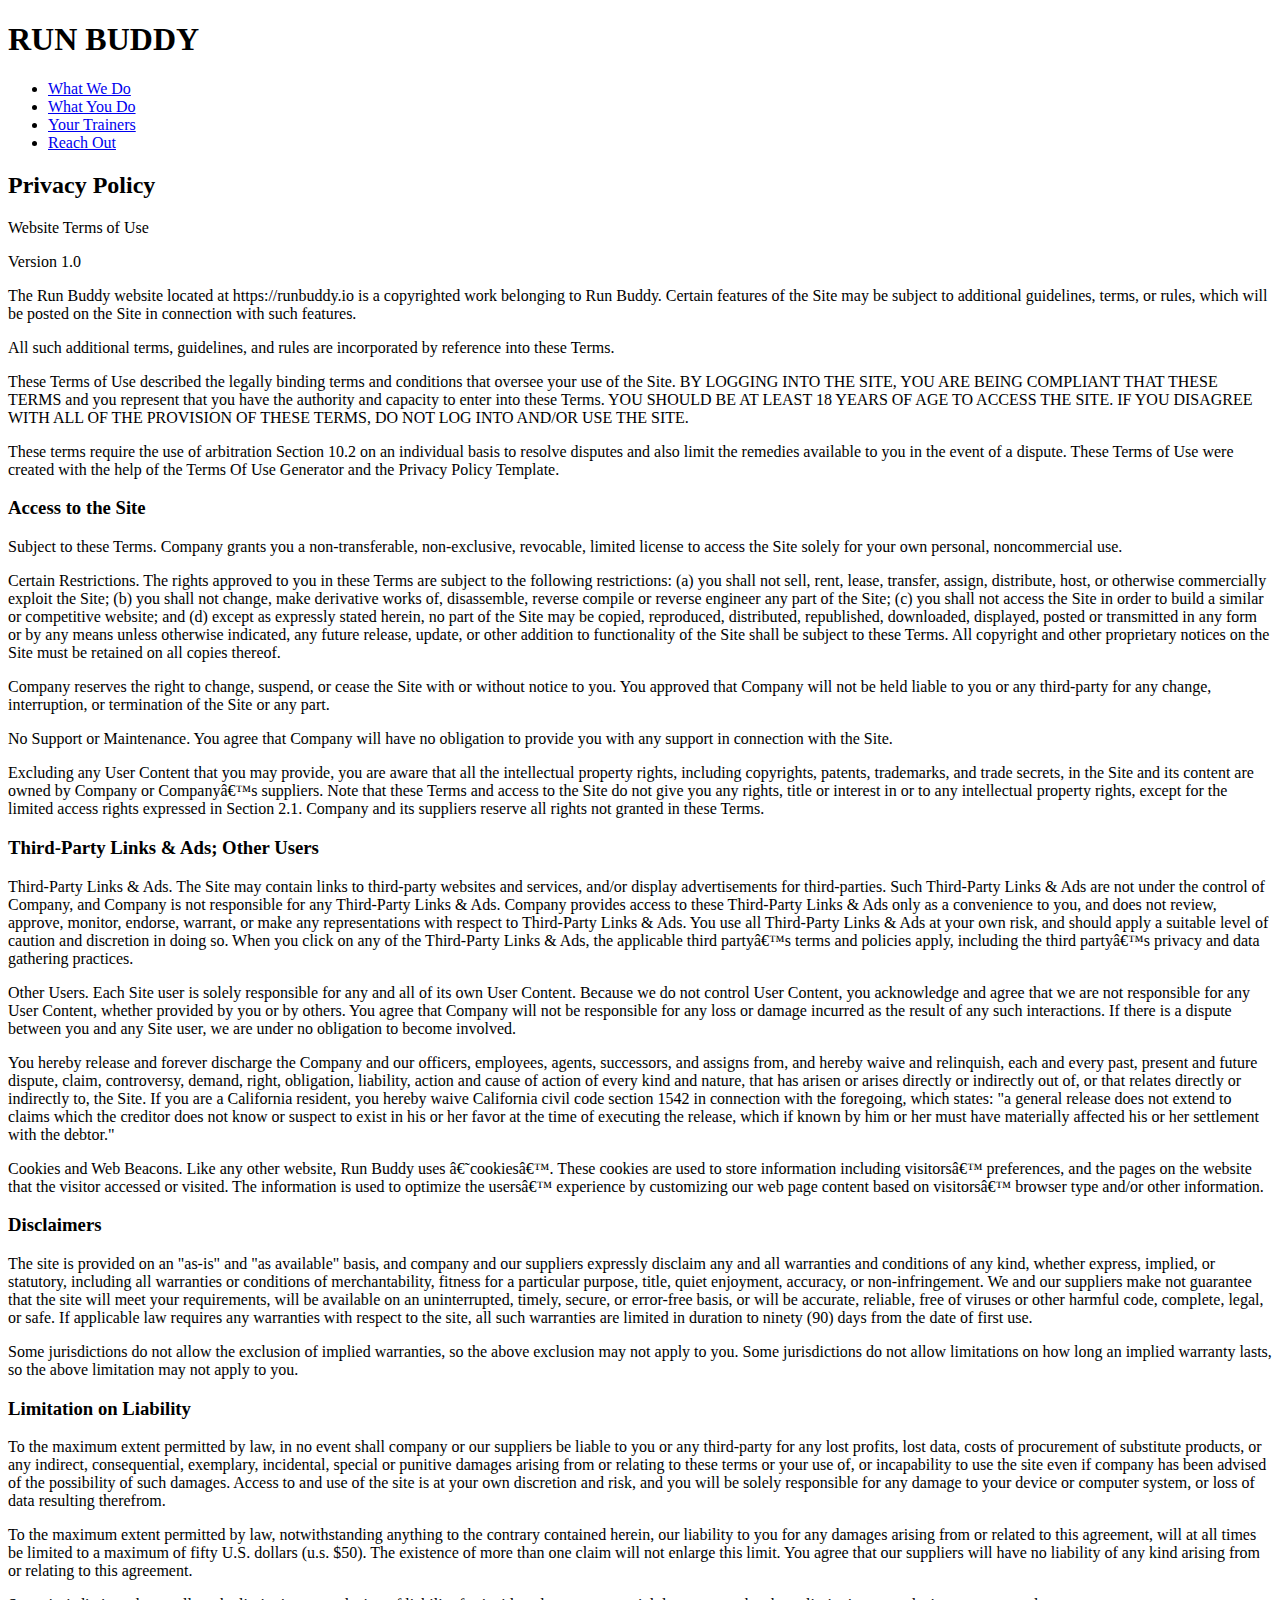
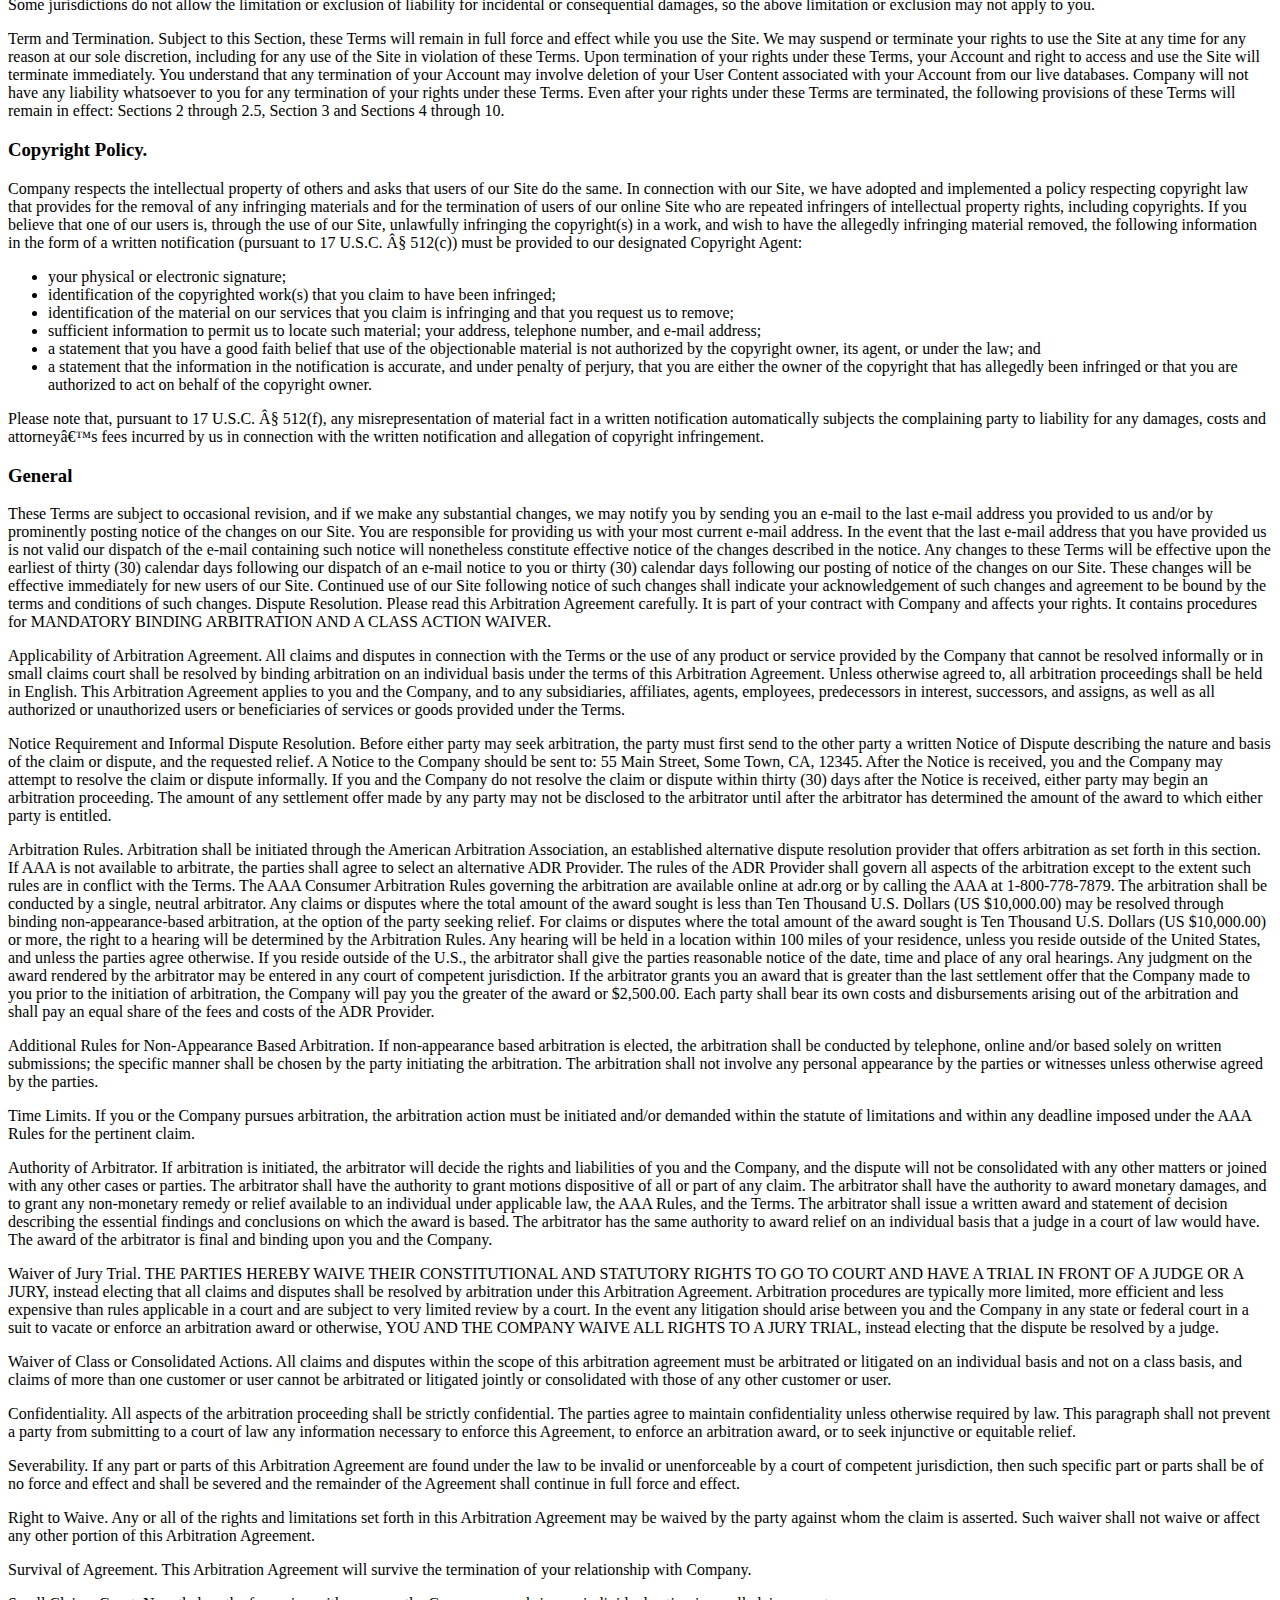
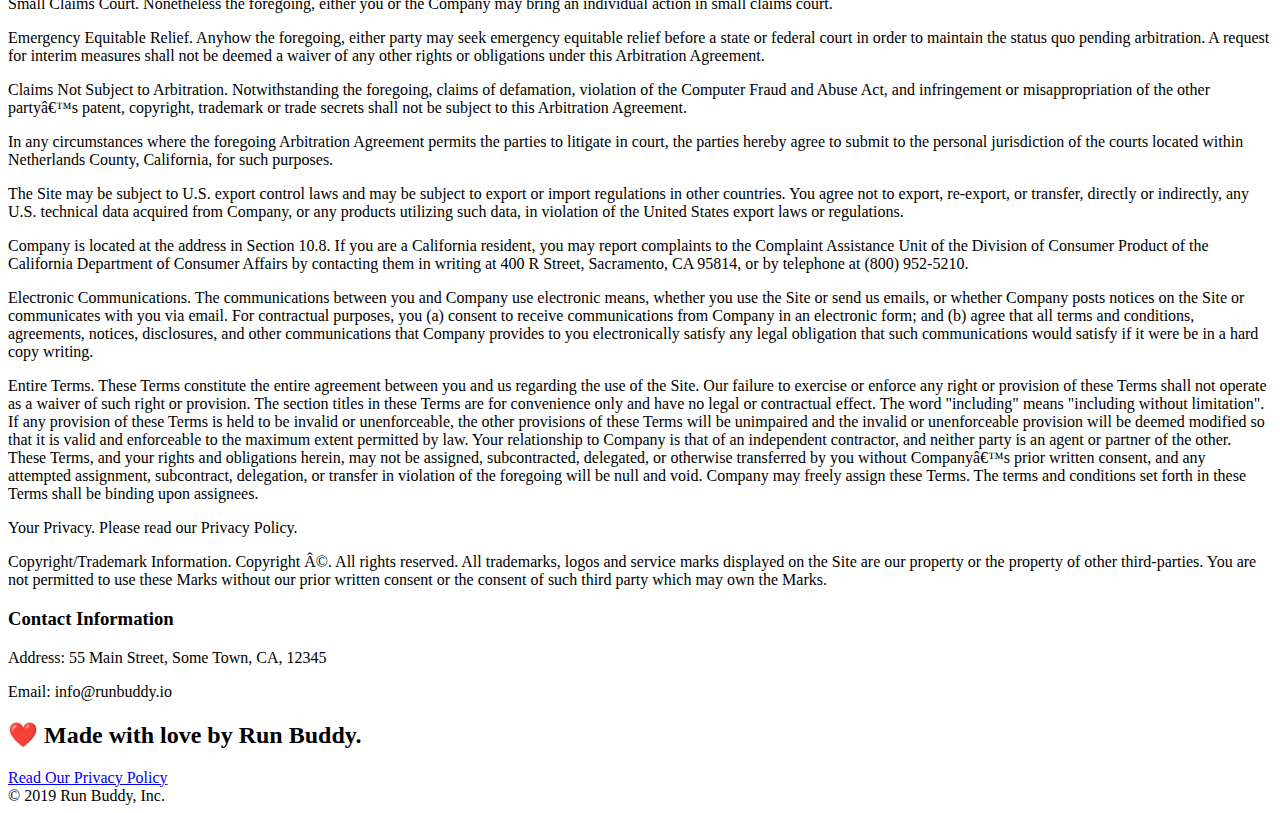
==== privacy-policy.html @ 700c719e "started working on the privacy page stoped with adding the html next step is to add the style sheet" ====
<!DOCTYPE html>
<html lang="en">
  <head>
    <meta charset="UTF-8" />
    <title>Privacy Policy - Run Buddy</title>
  </head>
  <body>
    <header>
        <h1>RUN BUDDY</h1>
        <nav>
            <!-- Unordered list element -->
      <ul>
          <!-- List item element-->
          <li>
            <!-- Anchor element -->
            <a href="./index.html#what-we-do">What We Do</a>
          </li>
          <li>
            <a href="./index.html#what-you-do">What You Do</a>
          </li>
          <li>
            <a href="./index.html#your-trainers">Your Trainers</a>
          </li>
          <li>
            <a href="./index.html#reach-out">Reach Out</a>
          </li>
        </ul>
        </nav>
      </header>
      <section class="hero">
          <h2 class="page-title"> Privacy Policy</h2>

      </section>
      <article class="secondary-content">
          
      <p>
        Website Terms of Use
      </p>

      <p>
        Version 1.0
      </p>

      <p>
        The Run Buddy website located at https://runbuddy.io is a copyrighted work belonging to Run Buddy. Certain
        features of the Site may be subject to additional guidelines, terms, or rules, which will be posted on the Site
        in connection with such features.
      </p>

      <p>
        All such additional terms, guidelines, and rules are incorporated by reference into these Terms.
      </p>

      <p>
        These Terms of Use described the legally binding terms and conditions that oversee your use of the Site. BY
        LOGGING INTO THE SITE, YOU ARE BEING COMPLIANT THAT THESE TERMS and you represent that you have the authority
        and capacity to enter into these Terms. YOU SHOULD BE AT LEAST 18 YEARS OF AGE TO ACCESS THE SITE. IF YOU
        DISAGREE WITH ALL OF THE PROVISION OF THESE TERMS, DO NOT LOG INTO AND/OR USE THE SITE.
      </p>

      <p>
        These terms require the use of arbitration Section 10.2 on an individual basis to resolve disputes and also
        limit the remedies available to you in the event of a dispute. These Terms of Use were created with the help of
        the Terms Of Use Generator and the Privacy Policy Template.
      </p>

      <h3>
        Access to the Site
      </h3>

      <p>
        Subject to these Terms. Company grants you a non-transferable, non-exclusive, revocable, limited license to
        access the Site solely for your own personal, noncommercial use.
      </p>

      <p>
        Certain Restrictions. The rights approved to you in these Terms are subject to the following restrictions: (a)
        you shall not sell, rent, lease, transfer, assign, distribute, host, or otherwise commercially exploit the Site;
        (b) you shall not change, make derivative works of, disassemble, reverse compile or reverse engineer any part of
        the Site; (c) you shall not access the Site in order to build a similar or competitive website; and (d) except
        as expressly stated herein, no part of the Site may be copied, reproduced, distributed, republished, downloaded,
        displayed, posted or transmitted in any form or by any means unless otherwise indicated, any future release,
        update, or other addition to functionality of the Site shall be subject to these Terms. All copyright and other
        proprietary notices on the Site must be retained on all copies thereof.
      </p>

      <p>
        Company reserves the right to change, suspend, or cease the Site with or without notice to you. You approved
        that Company will not be held liable to you or any third-party for any change, interruption, or termination of
        the Site or any part.
      </p>

      <p>
        No Support or Maintenance. You agree that Company will have no obligation to provide you with any support in
        connection with the Site.
      </p>

      <p>
        Excluding any User Content that you may provide, you are aware that all the intellectual property rights,
        including copyrights, patents, trademarks, and trade secrets, in the Site and its content are owned by Company
        or Companyâ€™s suppliers. Note that these Terms and access to the Site do not give you any rights, title or
        interest in or to any intellectual property rights, except for the limited access rights expressed in Section
        2.1. Company and its suppliers reserve all rights not granted in these Terms.
      </p>

      <h3>
        Third-Party Links & Ads; Other Users
      </h3>

      <p>
        Third-Party Links & Ads. The Site may contain links to third-party websites and services, and/or display
        advertisements for third-parties. Such Third-Party Links & Ads are not under the control of Company, and Company
        is not responsible for any Third-Party Links & Ads. Company provides access to these Third-Party Links & Ads
        only as a convenience to you, and does not review, approve, monitor, endorse, warrant, or make any
        representations with respect to Third-Party Links & Ads. You use all Third-Party Links & Ads at your own risk,
        and should apply a suitable level of caution and discretion in doing so. When you click on any of the
        Third-Party Links & Ads, the applicable third partyâ€™s terms and policies apply, including the third partyâ€™s
        privacy and data gathering practices.
      </p>

      <p>
        Other Users. Each Site user is solely responsible for any and all of its own User Content. Because we do not
        control User Content, you acknowledge and agree that we are not responsible for any User Content, whether
        provided by you or by others. You agree that Company will not be responsible for any loss or damage incurred as
        the result of any such interactions. If there is a dispute between you and any Site user, we are under no
        obligation to become involved.
      </p>

      <p>
        You hereby release and forever discharge the Company and our officers, employees, agents, successors, and
        assigns from, and hereby waive and relinquish, each and every past, present and future dispute, claim,
        controversy, demand, right, obligation, liability, action and cause of action of every kind and nature, that has
        arisen or arises directly or indirectly out of, or that relates directly or indirectly to, the Site. If you are
        a California resident, you hereby waive California civil code section 1542 in connection with the foregoing,
        which states: "a general release does not extend to claims which the creditor does not know or suspect to exist
        in his or her favor at the time of executing the release, which if known by him or her must have materially
        affected his or her settlement with the debtor."
      </p>

      <p>
        Cookies and Web Beacons. Like any other website, Run Buddy uses â€˜cookiesâ€™. These cookies are used to store
        information including visitorsâ€™ preferences, and the pages on the website that the visitor accessed or visited.
        The information is used to optimize the usersâ€™ experience by customizing our web page content based on visitorsâ€™
        browser type and/or other information.
      </p>

      <h3>
        Disclaimers
      </h3>

      <p>
        The site is provided on an "as-is" and "as available" basis, and company and our suppliers expressly disclaim
        any and all warranties and conditions of any kind, whether express, implied, or statutory, including all
        warranties or conditions of merchantability, fitness for a particular purpose, title, quiet enjoyment, accuracy,
        or non-infringement. We and our suppliers make not guarantee that the site will meet your requirements, will be
        available on an uninterrupted, timely, secure, or error-free basis, or will be accurate, reliable, free of
        viruses or other harmful code, complete, legal, or safe. If applicable law requires any warranties with respect
        to the site, all such warranties are limited in duration to ninety (90) days from the date of first use.
      </p>

      <p>
        Some jurisdictions do not allow the exclusion of implied warranties, so the above exclusion may not apply to
        you. Some jurisdictions do not allow limitations on how long an implied warranty lasts, so the above limitation
        may not apply to you.
      </p>

      <h3>
        Limitation on Liability
      </h3>

      <p>
        To the maximum extent permitted by law, in no event shall company or our suppliers be liable to you or any
        third-party for any lost profits, lost data, costs of procurement of substitute products, or any indirect,
        consequential, exemplary, incidental, special or punitive damages arising from or relating to these terms or
        your use of, or incapability to use the site even if company has been advised of the possibility of such
        damages. Access to and use of the site is at your own discretion and risk, and you will be solely responsible
        for any damage to your device or computer system, or loss of data resulting therefrom.
      </p>

      <p>
        To the maximum extent permitted by law, notwithstanding anything to the contrary contained herein, our liability
        to you for any damages arising from or related to this agreement, will at all times be limited to a maximum of
        fifty U.S. dollars (u.s. $50). The existence of more than one claim will not enlarge this limit. You agree that
        our suppliers will have no liability of any kind arising from or relating to this agreement.
      </p>

      <p>
        Some jurisdictions do not allow the limitation or exclusion of liability for incidental or consequential
        damages, so the above limitation or exclusion may not apply to you.
      </p>

      <p>
        Term and Termination. Subject to this Section, these Terms will remain in full force and effect while you use
        the Site. We may suspend or terminate your rights to use the Site at any time for any reason at our sole
        discretion, including for any use of the Site in violation of these Terms. Upon termination of your rights under
        these Terms, your Account and right to access and use the Site will terminate immediately. You understand that
        any termination of your Account may involve deletion of your User Content associated with your Account from our
        live databases. Company will not have any liability whatsoever to you for any termination of your rights under
        these Terms. Even after your rights under these Terms are terminated, the following provisions of these Terms
        will remain in effect: Sections 2 through 2.5, Section 3 and Sections 4 through 10.
      </p>

      <h3>
        Copyright Policy.
      </h3>

      <p>
        Company respects the intellectual property of others and asks that users of our Site do the same. In connection
        with our Site, we have adopted and implemented a policy respecting copyright law that provides for the removal
        of any infringing materials and for the termination of users of our online Site who are repeated infringers of
        intellectual property rights, including copyrights. If you believe that one of our users is, through the use of
        our Site, unlawfully infringing the copyright(s) in a work, and wish to have the allegedly infringing material
        removed, the following information in the form of a written notification (pursuant to 17 U.S.C. Â§ 512(c)) must
        be provided to our designated Copyright Agent:
      </p>

      <ul>
        <li>
          your physical or electronic signature;
        </li>
        <li>
          identification of the copyrighted work(s) that you claim to have been infringed;
        </li>
        <li>
          identification of the material on our services that you claim is infringing and that you request us to remove;
        </li>
        <li>
          sufficient information to permit us to locate such material; your address, telephone number, and e-mail
          address;
        </li>
        <li>
          a statement that you have a good faith belief that use of the objectionable material is not authorized by the
          copyright owner, its agent, or under the law; and
        </li>
        <li>
          a statement that the information in the notification is accurate, and under penalty of perjury, that you are
          either the owner of the copyright that has allegedly been infringed or that you are authorized to act on
          behalf of the copyright owner.
        </li>
      </ul>

      <p>
        Please note that, pursuant to 17 U.S.C. Â§ 512(f), any misrepresentation of material fact in a written
        notification automatically subjects the complaining party to liability for any damages, costs and attorneyâ€™s
        fees incurred by us in connection with the written notification and allegation of copyright infringement.
      </p>

      <h3>
        General
      </h3>

      <p>
        These Terms are subject to occasional revision, and if we make any substantial changes, we may notify you by
        sending you an e-mail to the last e-mail address you provided to us and/or by prominently posting notice of the
        changes on our Site. You are responsible for providing us with your most current e-mail address. In the event
        that the last e-mail address that you have provided us is not valid our dispatch of the e-mail containing such
        notice will nonetheless constitute effective notice of the changes described in the notice. Any changes to these
        Terms will be effective upon the earliest of thirty (30) calendar days following our dispatch of an e-mail
        notice to you or thirty (30) calendar days following our posting of notice of the changes on our Site. These
        changes will be effective immediately for new users of our Site. Continued use of our Site following notice of
        such changes shall indicate your acknowledgement of such changes and agreement to be bound by the terms and
        conditions of such changes. Dispute Resolution. Please read this Arbitration Agreement carefully. It is part of
        your contract with Company and affects your rights. It contains procedures for MANDATORY BINDING ARBITRATION AND
        A CLASS ACTION WAIVER.
      </p>

      <p>
        Applicability of Arbitration Agreement. All claims and disputes in connection with the Terms or the use of any
        product or service provided by the Company that cannot be resolved informally or in small claims court shall be
        resolved by binding arbitration on an individual basis under the terms of this Arbitration Agreement. Unless
        otherwise agreed to, all arbitration proceedings shall be held in English. This Arbitration Agreement applies to
        you and the Company, and to any subsidiaries, affiliates, agents, employees, predecessors in interest,
        successors, and assigns, as well as all authorized or unauthorized users or beneficiaries of services or goods
        provided under the Terms.
      </p>

      <p>
        Notice Requirement and Informal Dispute Resolution. Before either party may seek arbitration, the party must
        first send to the other party a written Notice of Dispute describing the nature and basis of the claim or
        dispute, and the requested relief. A Notice to the Company should be sent to: 55 Main Street, Some Town, CA,
        12345. After the Notice is received, you and the Company may attempt to resolve the claim or dispute informally.
        If you and the Company do not resolve the claim or dispute within thirty (30) days after the Notice is received,
        either party may begin an arbitration proceeding. The amount of any settlement offer made by any party may not
        be disclosed to the arbitrator until after the arbitrator has determined the amount of the award to which either
        party is entitled.
      </p>

      <p>
        Arbitration Rules. Arbitration shall be initiated through the American Arbitration Association, an established
        alternative dispute resolution provider that offers arbitration as set forth in this section. If AAA is not
        available to arbitrate, the parties shall agree to select an alternative ADR Provider. The rules of the ADR
        Provider shall govern all aspects of the arbitration except to the extent such rules are in conflict with the
        Terms. The AAA Consumer Arbitration Rules governing the arbitration are available online at adr.org or by
        calling the AAA at 1-800-778-7879. The arbitration shall be conducted by a single, neutral arbitrator. Any
        claims or disputes where the total amount of the award sought is less than Ten Thousand U.S. Dollars (US
        $10,000.00) may be resolved through binding non-appearance-based arbitration, at the option of the party seeking
        relief. For claims or disputes where the total amount of the award sought is Ten Thousand U.S. Dollars (US
        $10,000.00) or more, the right to a hearing will be determined by the Arbitration Rules. Any hearing will be
        held in a location within 100 miles of your residence, unless you reside outside of the United States, and
        unless the parties agree otherwise. If you reside outside of the U.S., the arbitrator shall give the parties
        reasonable notice of the date, time and place of any oral hearings. Any judgment on the award rendered by the
        arbitrator may be entered in any court of competent jurisdiction. If the arbitrator grants you an award that is
        greater than the last settlement offer that the Company made to you prior to the initiation of arbitration, the
        Company will pay you the greater of the award or $2,500.00. Each party shall bear its own costs and
        disbursements arising out of the arbitration and shall pay an equal share of the fees and costs of the ADR
        Provider.
      </p>

      <p>
        Additional Rules for Non-Appearance Based Arbitration. If non-appearance based arbitration is elected, the
        arbitration shall be conducted by telephone, online and/or based solely on written submissions; the specific
        manner shall be chosen by the party initiating the arbitration. The arbitration shall not involve any personal
        appearance by the parties or witnesses unless otherwise agreed by the parties.
      </p>

      <p>
        Time Limits. If you or the Company pursues arbitration, the arbitration action must be initiated and/or demanded
        within the statute of limitations and within any deadline imposed under the AAA Rules for the pertinent claim.
      </p>

      <p>
        Authority of Arbitrator. If arbitration is initiated, the arbitrator will decide the rights and liabilities of
        you and the Company, and the dispute will not be consolidated with any other matters or joined with any other
        cases or parties. The arbitrator shall have the authority to grant motions dispositive of all or part of any
        claim. The arbitrator shall have the authority to award monetary damages, and to grant any non-monetary remedy
        or relief available to an individual under applicable law, the AAA Rules, and the Terms. The arbitrator shall
        issue a written award and statement of decision describing the essential findings and conclusions on which the
        award is based. The arbitrator has the same authority to award relief on an individual basis that a judge in a
        court of law would have. The award of the arbitrator is final and binding upon you and the Company.
      </p>

      <p>
        Waiver of Jury Trial. THE PARTIES HEREBY WAIVE THEIR CONSTITUTIONAL AND STATUTORY RIGHTS TO GO TO COURT AND HAVE
        A TRIAL IN FRONT OF A JUDGE OR A JURY, instead electing that all claims and disputes shall be resolved by
        arbitration under this Arbitration Agreement. Arbitration procedures are typically more limited, more efficient
        and less expensive than rules applicable in a court and are subject to very limited review by a court. In the
        event any litigation should arise between you and the Company in any state or federal court in a suit to vacate
        or enforce an arbitration award or otherwise, YOU AND THE COMPANY WAIVE ALL RIGHTS TO A JURY TRIAL, instead
        electing that the dispute be resolved by a judge.
      </p>

      <p>
        Waiver of Class or Consolidated Actions. All claims and disputes within the scope of this arbitration agreement
        must be arbitrated or litigated on an individual basis and not on a class basis, and claims of more than one
        customer or user cannot be arbitrated or litigated jointly or consolidated with those of any other customer or
        user.
      </p>

      <p>
        Confidentiality. All aspects of the arbitration proceeding shall be strictly confidential. The parties agree to
        maintain confidentiality unless otherwise required by law. This paragraph shall not prevent a party from
        submitting to a court of law any information necessary to enforce this Agreement, to enforce an arbitration
        award, or to seek injunctive or equitable relief.
      </p>

      <p>
        Severability. If any part or parts of this Arbitration Agreement are found under the law to be invalid or
        unenforceable by a court of competent jurisdiction, then such specific part or parts shall be of no force and
        effect and shall be severed and the remainder of the Agreement shall continue in full force and effect.
      </p>

      <p>
        Right to Waive. Any or all of the rights and limitations set forth in this Arbitration Agreement may be waived
        by the party against whom the claim is asserted. Such waiver shall not waive or affect any other portion of this
        Arbitration Agreement.
      </p>

      <p>
        Survival of Agreement. This Arbitration Agreement will survive the termination of your relationship with
        Company.
      </p>

      <p>
        Small Claims Court. Nonetheless the foregoing, either you or the Company may bring an individual action in small
        claims court.
      </p>

      <p>
        Emergency Equitable Relief. Anyhow the foregoing, either party may seek emergency equitable relief before a
        state or federal court in order to maintain the status quo pending arbitration. A request for interim measures
        shall not be deemed a waiver of any other rights or obligations under this Arbitration Agreement.
      </p>

      <p>
        Claims Not Subject to Arbitration. Notwithstanding the foregoing, claims of defamation, violation of the
        Computer Fraud and Abuse Act, and infringement or misappropriation of the other partyâ€™s patent, copyright,
        trademark or trade secrets shall not be subject to this Arbitration Agreement.
      </p>

      <p>
        In any circumstances where the foregoing Arbitration Agreement permits the parties to litigate in court, the
        parties hereby agree to submit to the personal jurisdiction of the courts located within Netherlands County,
        California, for such purposes.
      </p>

      <p>
        The Site may be subject to U.S. export control laws and may be subject to export or import regulations in other
        countries. You agree not to export, re-export, or transfer, directly or indirectly, any U.S. technical data
        acquired from Company, or any products utilizing such data, in violation of the United States export laws or
        regulations.
      </p>

      <p>
        Company is located at the address in Section 10.8. If you are a California resident, you may report complaints
        to the Complaint Assistance Unit of the Division of Consumer Product of the California Department of Consumer
        Affairs by contacting them in writing at 400 R Street, Sacramento, CA 95814, or by telephone at (800) 952-5210.
      </p>

      <p>
        Electronic Communications. The communications between you and Company use electronic means, whether you use the
        Site or send us emails, or whether Company posts notices on the Site or communicates with you via email. For
        contractual purposes, you (a) consent to receive communications from Company in an electronic form; and (b)
        agree that all terms and conditions, agreements, notices, disclosures, and other communications that Company
        provides to you electronically satisfy any legal obligation that such communications would satisfy if it were be
        in a hard copy writing.
      </p>

      <p>
        Entire Terms. These Terms constitute the entire agreement between you and us regarding the use of the Site. Our
        failure to exercise or enforce any right or provision of these Terms shall not operate as a waiver of such right
        or provision. The section titles in these Terms are for convenience only and have no legal or contractual
        effect. The word "including" means "including without limitation". If any provision of these Terms is held to be
        invalid or unenforceable, the other provisions of these Terms will be unimpaired and the invalid or
        unenforceable provision will be deemed modified so that it is valid and enforceable to the maximum extent
        permitted by law. Your relationship to Company is that of an independent contractor, and neither party is an
        agent or partner of the other. These Terms, and your rights and obligations herein, may not be assigned,
        subcontracted, delegated, or otherwise transferred by you without Companyâ€™s prior written consent, and any
        attempted assignment, subcontract, delegation, or transfer in violation of the foregoing will be null and void.
        Company may freely assign these Terms. The terms and conditions set forth in these Terms shall be binding upon
        assignees.
      </p>

      <p>
        Your Privacy. Please read our Privacy Policy.
      </p>

      <p>
        Copyright/Trademark Information. Copyright Â©. All rights reserved. All trademarks, logos and service marks
        displayed on the Site are our property or the property of other third-parties. You are not permitted to use
        these Marks without our prior written consent or the consent of such third party which may own the Marks.
      </p>

      <h3>
        Contact Information
      </h3>

      <p>
        Address: 55 Main Street, Some Town, CA, 12345
      </p>

      <p>
        Email: info@runbuddy.io
      </p>
      </article>

      <footer>
      
        <h2>❤️ Made with love by Run Buddy.</h2>
        <div>
        <a href="#">Read Our Privacy Policy</a><br />
      &copy; 2019 Run Buddy, Inc.
        </div>
      </footer>
        




  </body>
</html>
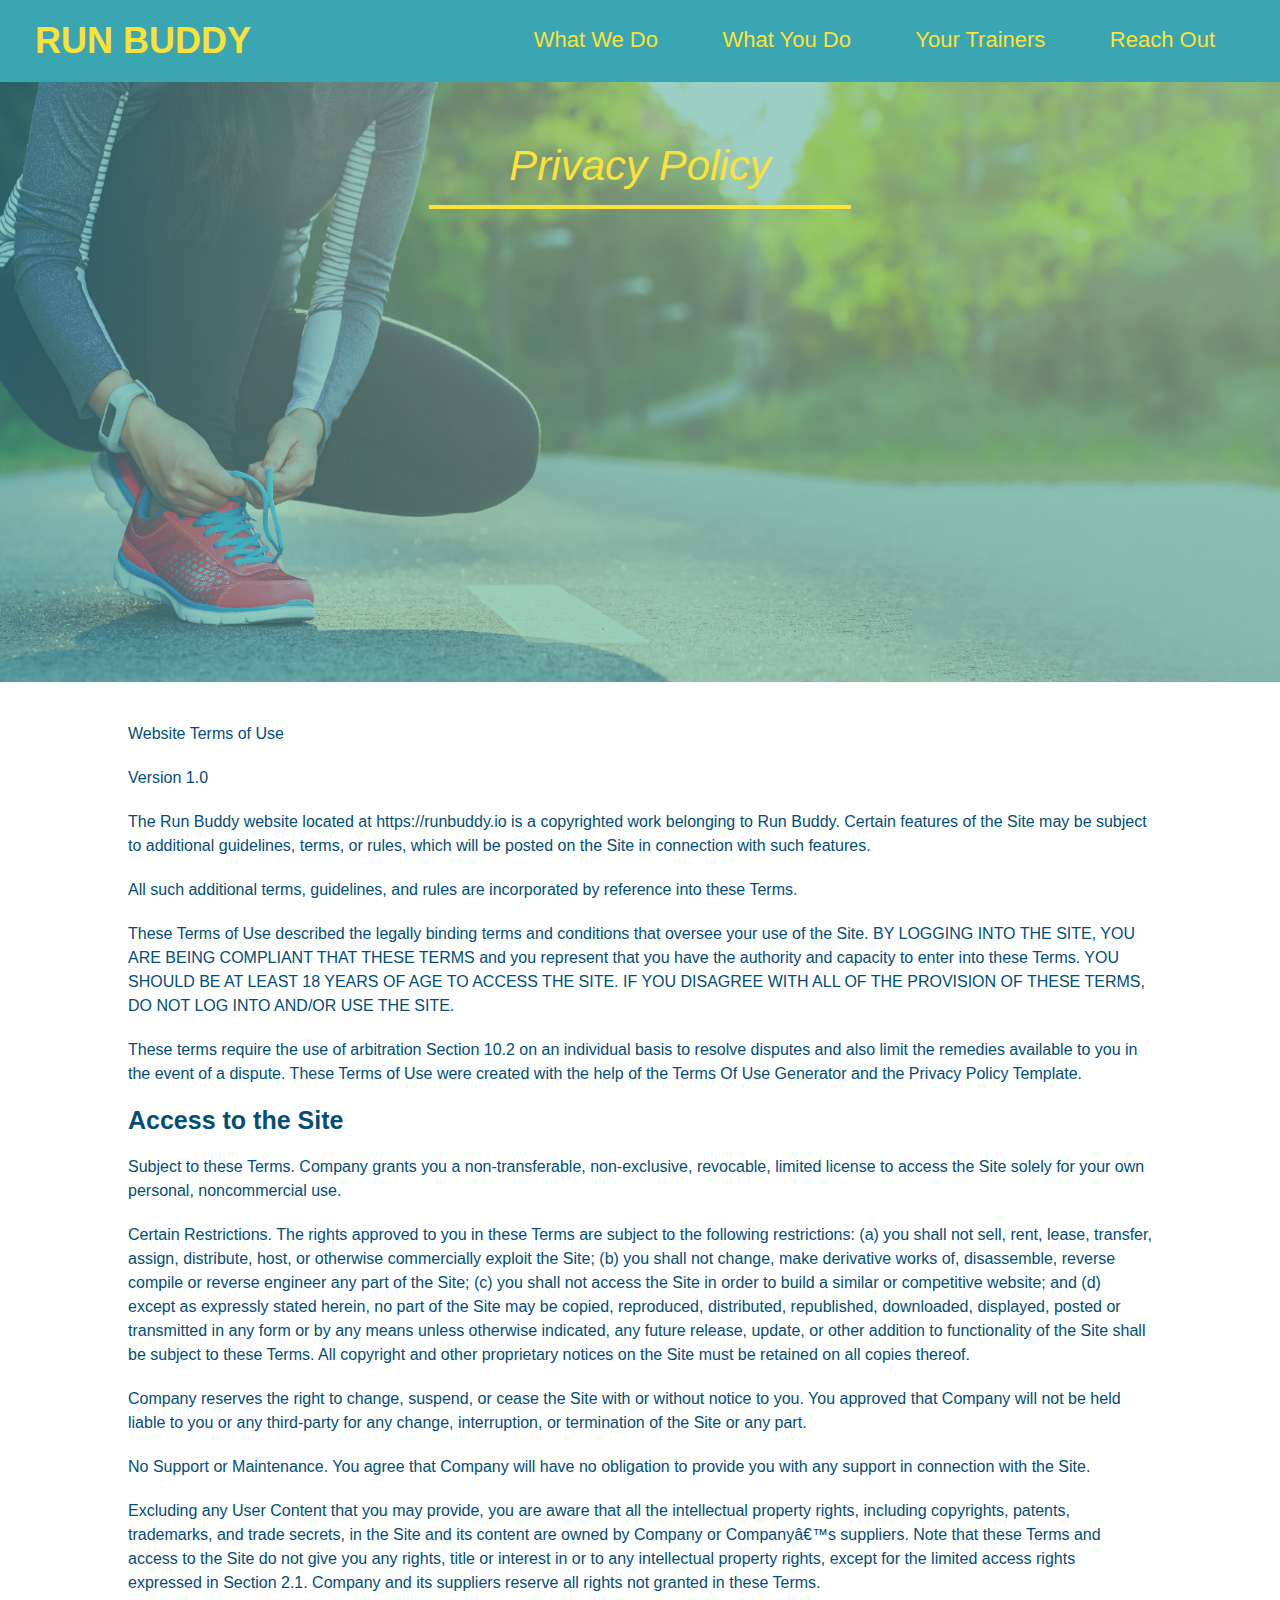
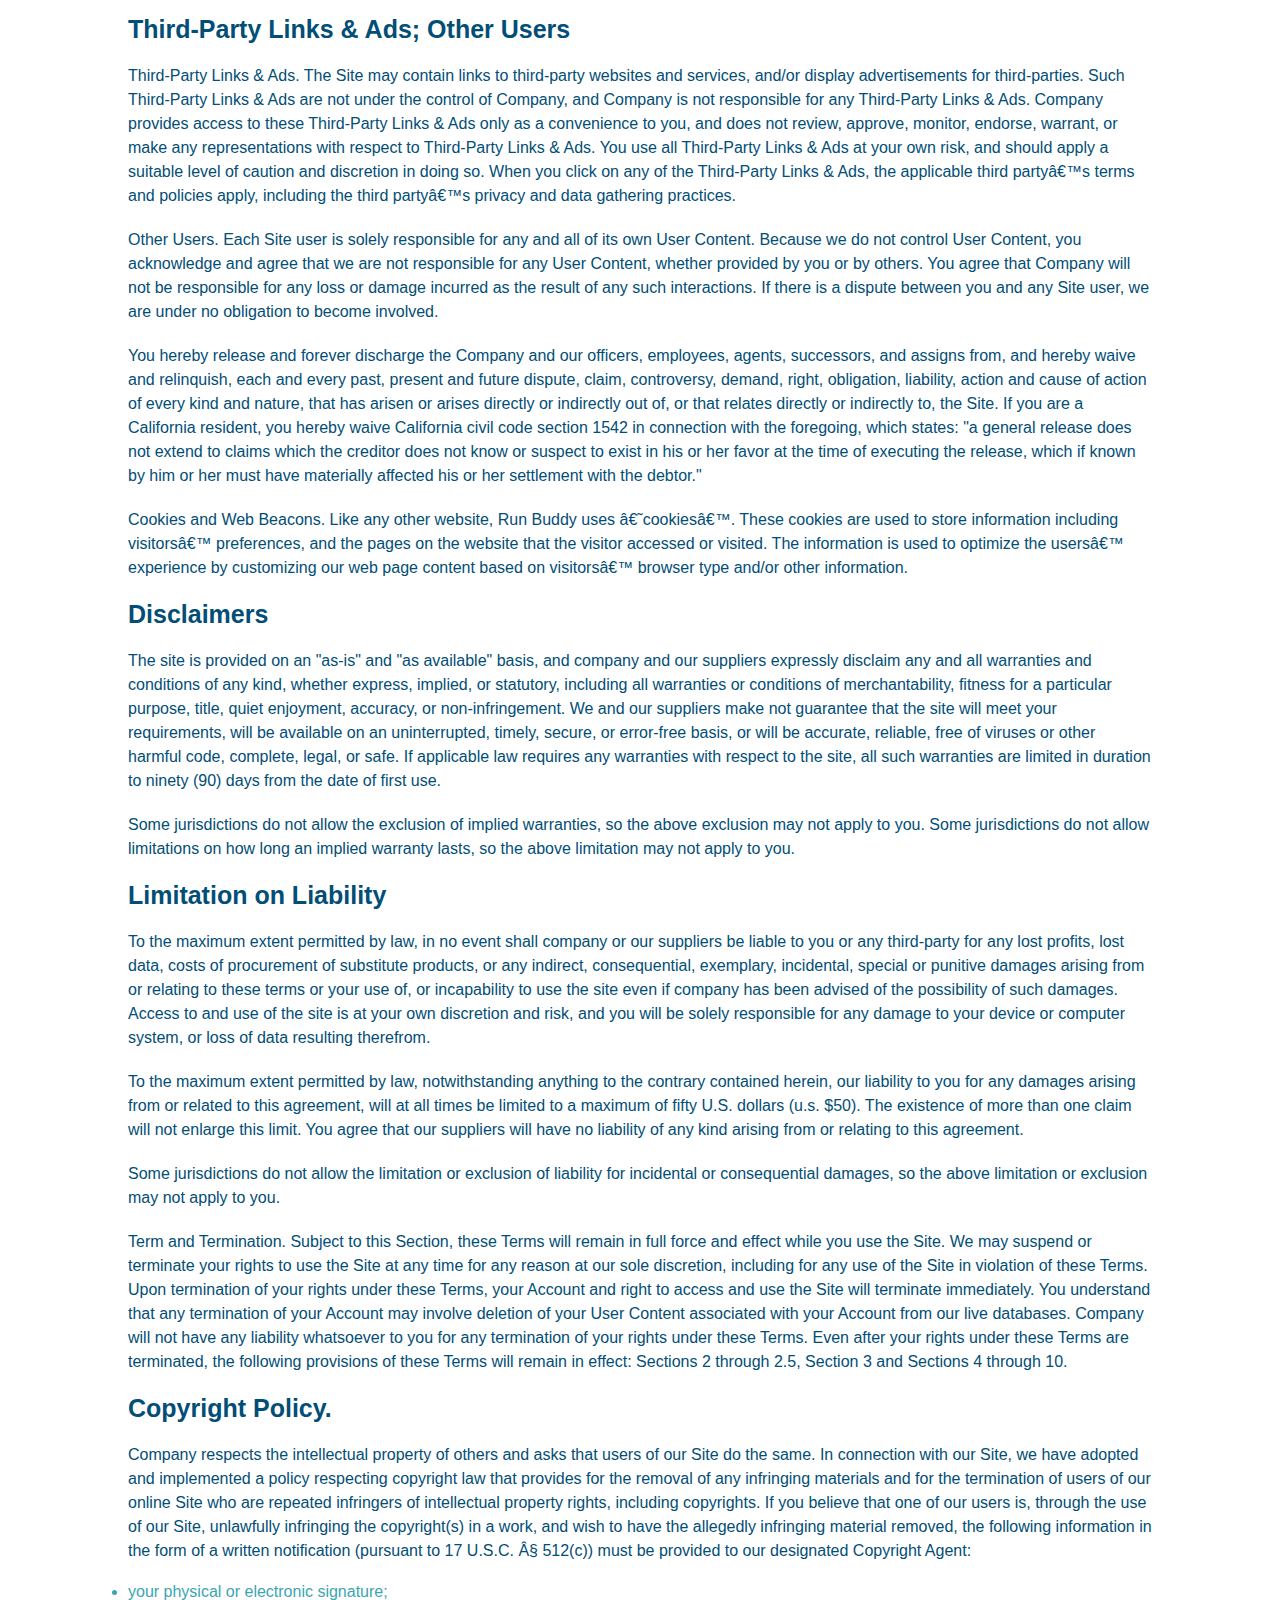
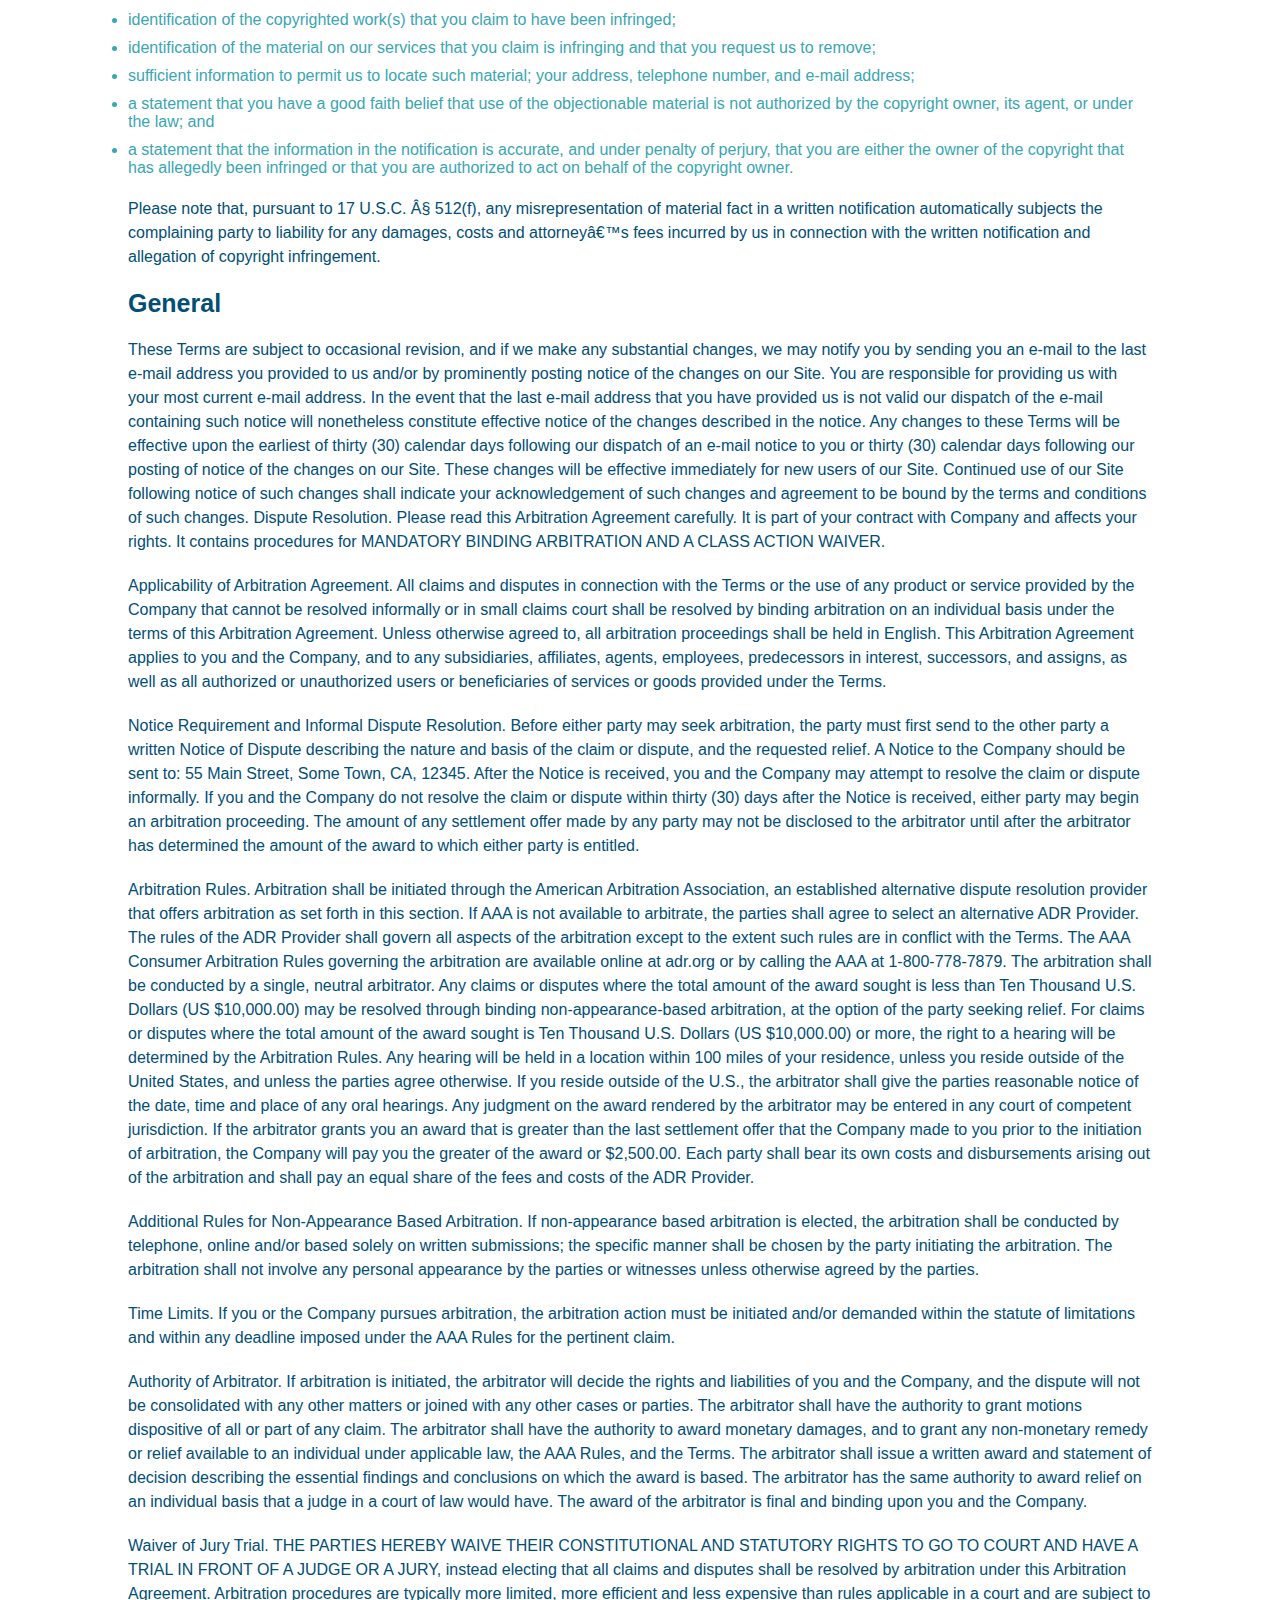
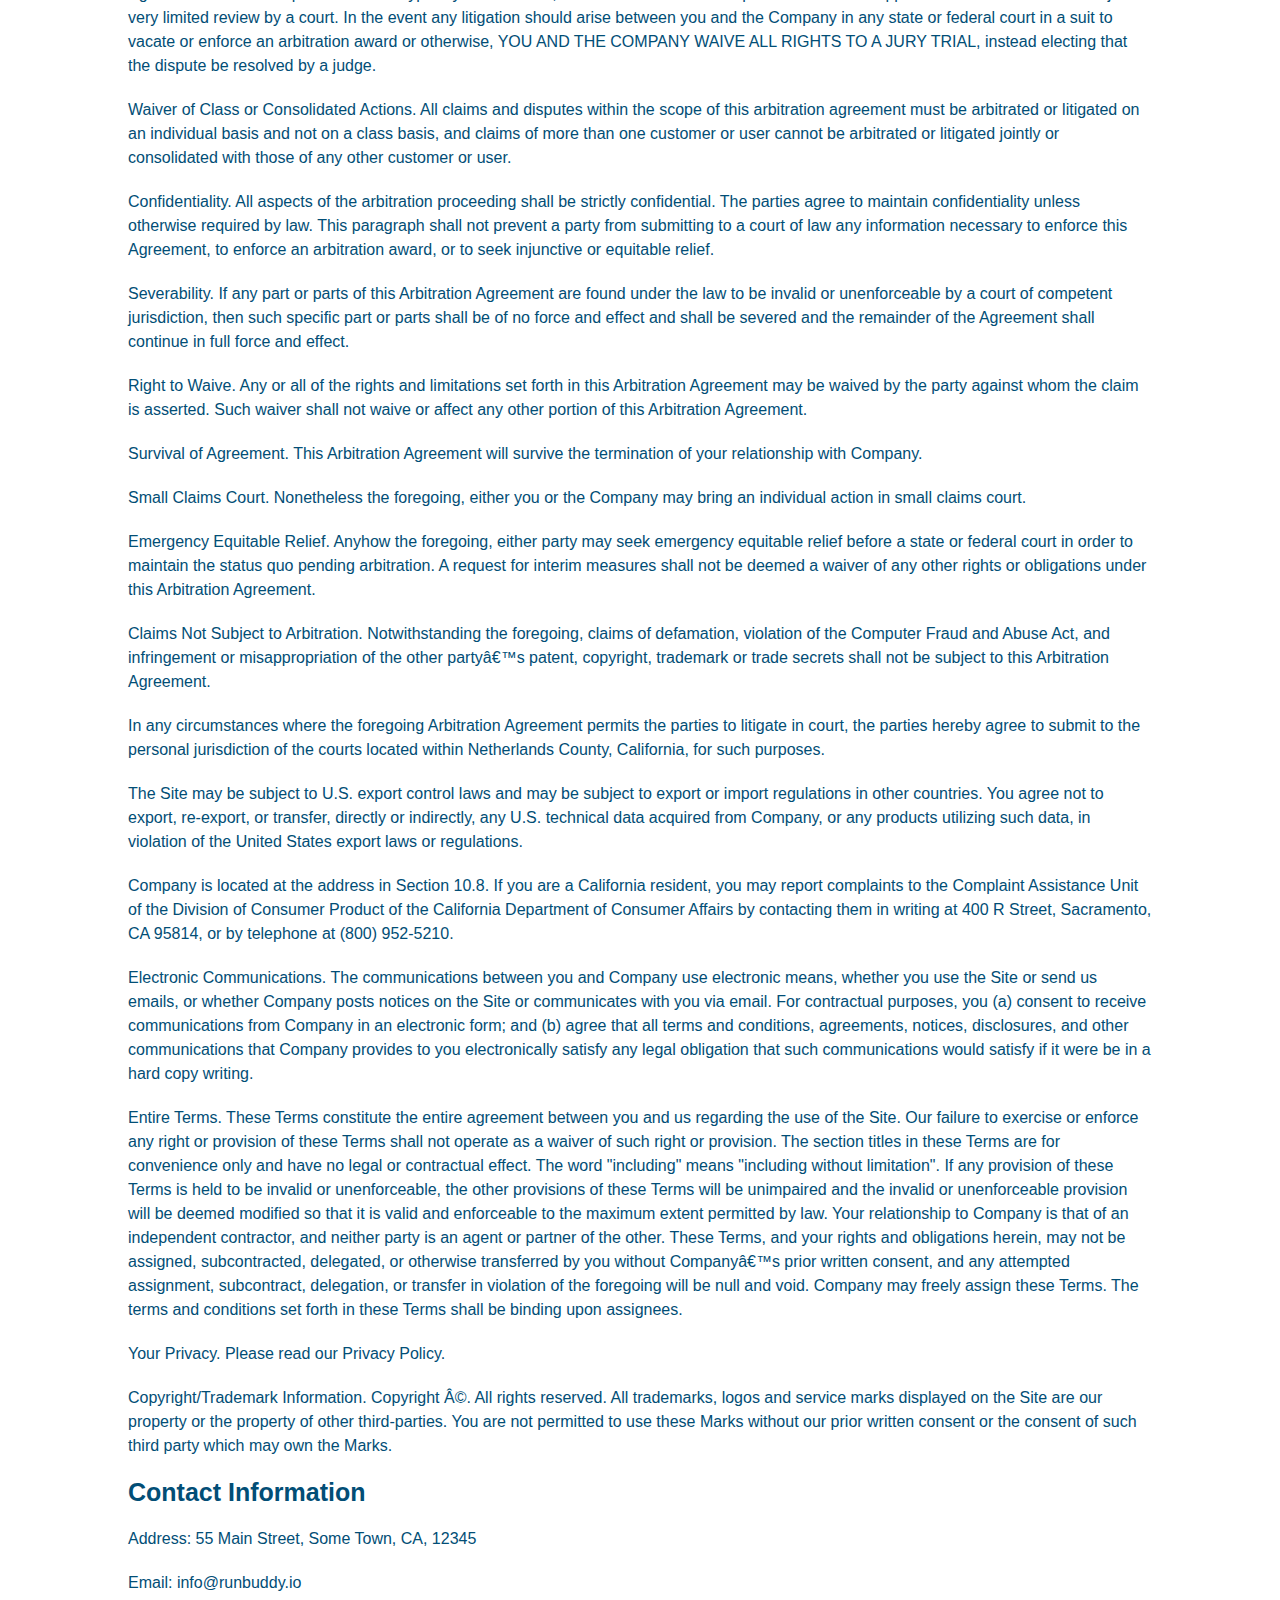
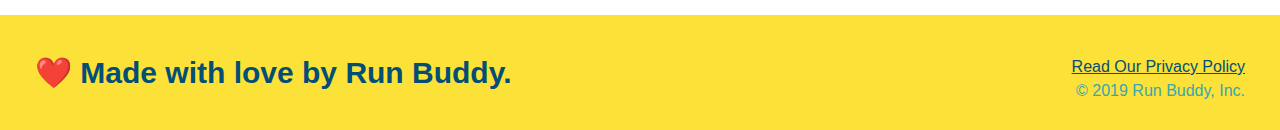
==== commit bd581d2b: "finished run buddy application" ====
--- a/privacy-policy.html
+++ b/privacy-policy.html
@@ -3,36 +3,38 @@
   <head>
     <meta charset="UTF-8" />
     <title>Privacy Policy - Run Buddy</title>
+    <link rel="stylesheet" href="./assets/css/secondary-styles.css">
+    <link rel="stylesheet" href="./assets/css/style.css">
   </head>
   <body>
+    
     <header>
-        <h1>RUN BUDDY</h1>
-        <nav>
-            <!-- Unordered list element -->
-      <ul>
-          <!-- List item element-->
-          <li>
-            <!-- Anchor element -->
-            <a href="./index.html#what-we-do">What We Do</a>
-          </li>
-          <li>
-            <a href="./index.html#what-you-do">What You Do</a>
-          </li>
-          <li>
-            <a href="./index.html#your-trainers">Your Trainers</a>
-          </li>
-          <li>
-            <a href="./index.html#reach-out">Reach Out</a>
-          </li>
-        </ul>
-        </nav>
-      </header>
-      <section class="hero">
-          <h2 class="page-title"> Privacy Policy</h2>
-
-      </section>
-      <article class="secondary-content">
-          
+      <h1>RUN BUDDY</h1>
+      <nav>
+          <!-- Unordered list element -->
+    <ul>
+        <!-- List item element-->
+        <li>
+          <!-- Anchor element -->
+          <a href="./index.html#what-we-do">What We Do</a>
+        </li>
+        <li>
+          <a href="./index.html#what-you-do">What You Do</a>
+        </li>
+        <li>
+          <a href="./index.html#your-trainers">Your Trainers</a>
+        </li>
+        <li>
+          <a href="./index.html#reach-out">Reach Out</a>
+        </li>
+      </ul>
+      </nav>
+    </header>
+    <section class="hero">
+      <h2 class="page-title">Privacy Policy</h2>
+
+    </section>
+    <article class="secondary-content">
       <p>
         Website Terms of Use
       </p>
@@ -451,20 +453,15 @@
       <p>
         Email: info@runbuddy.io
       </p>
-      </article>
-
-      <footer>
+    </article>
+
+    <footer>
       
-        <h2>❤️ Made with love by Run Buddy.</h2>
-        <div>
-        <a href="#">Read Our Privacy Policy</a><br />
-      &copy; 2019 Run Buddy, Inc.
-        </div>
-      </footer>
-        
-
-
-
-
+      <h2>❤️ Made with love by Run Buddy.</h2>
+      <div>
+      <a href="#" target="_blank">Read Our Privacy Policy</a><br />
+    &copy; 2019 Run Buddy, Inc.
+      </div>
+    </footer>
   </body>
 </html>--- a/assets/css/secondary-styles.css
+++ b/assets/css/secondary-styles.css
@@ -0,0 +1,39 @@
+.hero {
+  background-position: bottom;
+  height: auto;
+  text-align: center;
+  margin-bottom: 40px;
+}
+
+.page-title {
+  color: #fce138;
+  display: inline-block;
+  border-bottom: 4px solid;
+  padding: 0 80px 15px 80px;
+  font-weight: normal;
+  font-size: 42px;
+  font-style: italic;
+}
+
+.secondary-content {
+  width: 80%;
+  margin: auto;
+  color: #024e76;
+}
+
+.secondary-content h3 {
+  font-size: 25px;
+  margin: 20px 0;
+}
+
+.secondary-content p {
+  font-size: 16px;
+  line-height: 1.5;
+  margin: 20px 0;
+}
+
+.secondary-content li {
+  margin: 15px 20px;
+  color: #39a6b2;
+  margin: 10px 0;
+}
--- a/assets/css/style.css
+++ b/assets/css/style.css
@@ -0,0 +1,259 @@
+* {
+  margin: 0;
+  padding: 0;
+  box-sizing: border-box;
+}
+body {
+  font-family: Helvetica, Arial, sans-serif;
+  color: #39a6b2;
+}
+
+header {
+  padding: 20px 35px;
+  background-color: #39a6b2;
+}
+
+header h1 {
+  font-weight: bold;
+  font-size: 36px;
+  color: #fce138;
+  margin: 0;
+  display: inline;
+}
+
+header a {
+  text-decoration: none;
+  color: #fce138;
+}
+
+header nav {
+  float: right;
+  margin: 7px 0;
+}
+
+header nav ul li {
+  display: inline;
+}
+
+header nav ul li a {
+  margin: 0 30px;
+  font-weight: lighter;
+  font-size: 22px;
+}
+
+footer {
+  background: #fce138;
+  width: 100%;
+  padding: 40px 35px;
+}
+
+footer h2 {
+  display: inline;
+  color: #024e76;
+  font-size: 30px;
+  margin: 0;
+}
+
+footer div {
+  float: right;
+  line-height: 1.5;
+  text-align: right;
+}
+
+footer a {
+  color: #024e76;
+}
+
+section {
+  padding: 60px;
+}
+
+.hero {
+  background-image: url("../imagesG/hero-bg.jpeg");
+  height: 600px;
+  background-size: cover;
+  background-position: center;
+  position: relative;
+}
+
+.hero-form {
+  background-color: #fce138;
+  padding: 20px;
+  width: 600px;
+  color: #024e76;
+  border: solid 3px #024e76;
+  position: absolute;
+  bottom: 120px;
+  right: 140px;
+}
+
+.hero-form p {
+  margin: 5px 0 15px 0;
+}
+.hero-form h3 {
+  font-size: 24px;
+  margin: 0;
+}
+
+.form-input {
+  border: 1px solid #024e76;
+  display: block;
+  padding: 7px 15px;
+  font-size: 16px;
+  color: #024e76;
+  width: 100%;
+  margin-bottom: 15px;
+}
+
+.hero-form label {
+  margin: 0 5px;
+}
+
+.hero-form button {
+  color: #fce138;
+  background-color: #024e76;
+  border: none;
+  padding: 10px 20px;
+  font-size: 16px;
+}
+
+.intro {
+  text-align: center;
+}
+
+.intro p {
+  line-height: 1.7;
+  color: #39a6b2;
+  width: 80%;
+  font-size: 20px;
+  margin: 0 auto;
+}
+
+.steps {
+  text-align: center;
+  background: #fce138;
+}
+
+.section-title {
+  font-size: 55px;
+  color: #024e76;
+  margin-bottom: 35px;
+  padding: 0 100px 20px 100px;
+  display: inline-block;
+  border-bottom: 3px solid;
+}
+
+.primary-border {
+  border-color: #fce138;
+}
+
+.secondary-border {
+  border-color: #39a6b2;
+}
+
+.step div {
+  margin-bottom: 80px;
+}
+
+.steps img {
+  width: 15%;
+  margin: 10px 0;
+}
+
+.steps h3 {
+  color: #024e76;
+  font-size: 46px;
+  margin-top: 10px;
+}
+
+.steps p {
+  color: #39a6b2;
+  font-size: 23px;
+}
+
+.trainers {
+  text-align: center;
+}
+
+.trainer {
+  width: 900px;
+  margin: 0 auto 30px auto;
+  background: #024e76;
+  color: #fce138;
+  overflow: auto;
+}
+
+.trainer img {
+  width: 35%;
+  float: left;
+}
+
+.trainer-bio {
+  padding: 35px;
+  float: left;
+  width: 65%;
+}
+
+.text-left {
+  text-align: left;
+}
+
+.text-right {
+  text-align: right;
+}
+
+.trainer-bio h3 {
+  font-size: 32px;
+  margin-bottom: 8px;
+}
+
+.trainer-bio h4 {
+  font-weight: lighter;
+  font-size: 26px;
+  margin-bottom: 25px;
+}
+
+.trainer-bio p {
+  font-size: 17px;
+  line-height: 1.3;
+}
+
+.contact {
+  text-align: center;
+  background: #024e76;
+}
+
+.contact h2 {
+  color: #fce138;
+}
+
+.contact-info iframe {
+  width: 400px;
+  height: 400px;
+  padding-right: 30px;
+}
+.contact-info div {
+  width: 410px;
+  display: inline-block;
+  vertical-align: top;
+  margin: 30px 0 0;
+  color: white;
+  text-align: left;
+}
+
+.contact-info h3 {
+  color: #fce138;
+  font-size: 32px;
+}
+
+.contact-info p,
+.contact-info address {
+  line-height: 1.5;
+  font-size: 20px;
+  font-style: normal;
+  margin: 20px 0;
+}
+
+.contact-info a {
+  color: #fce138;
+}
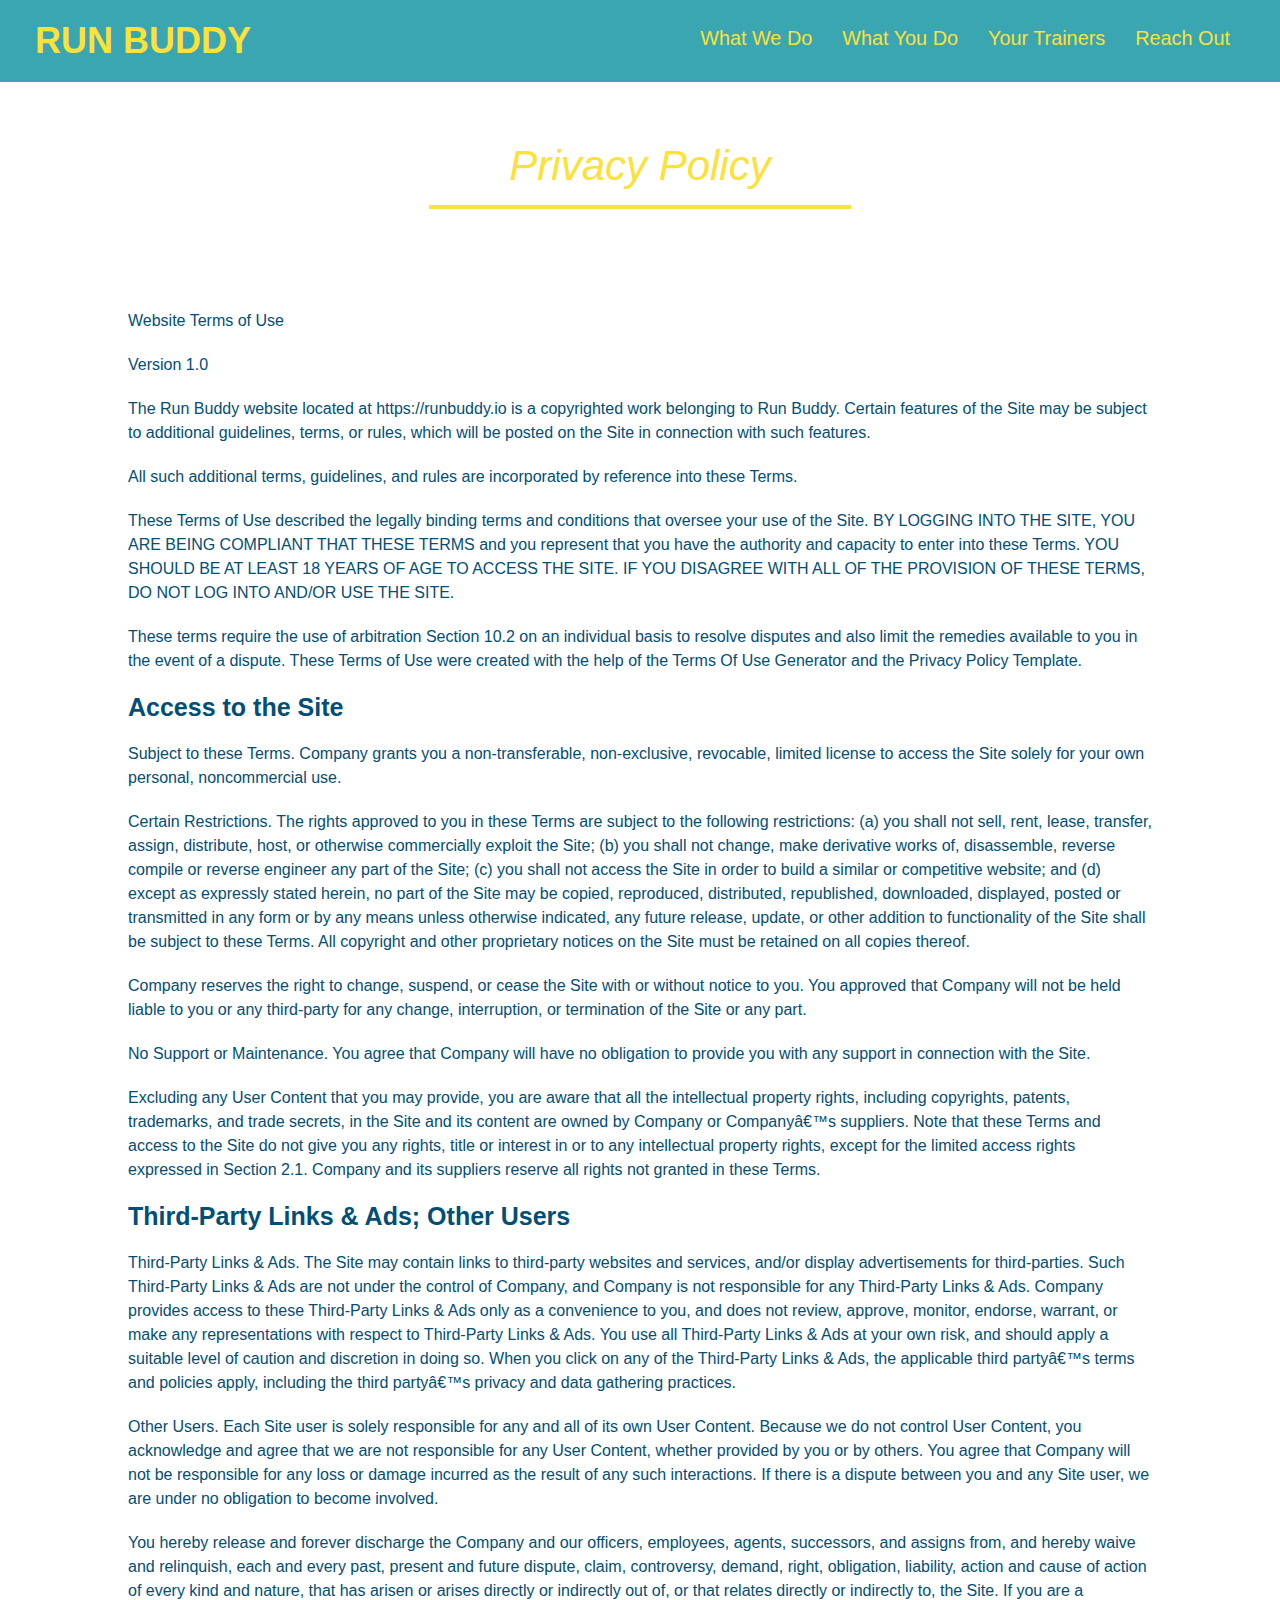
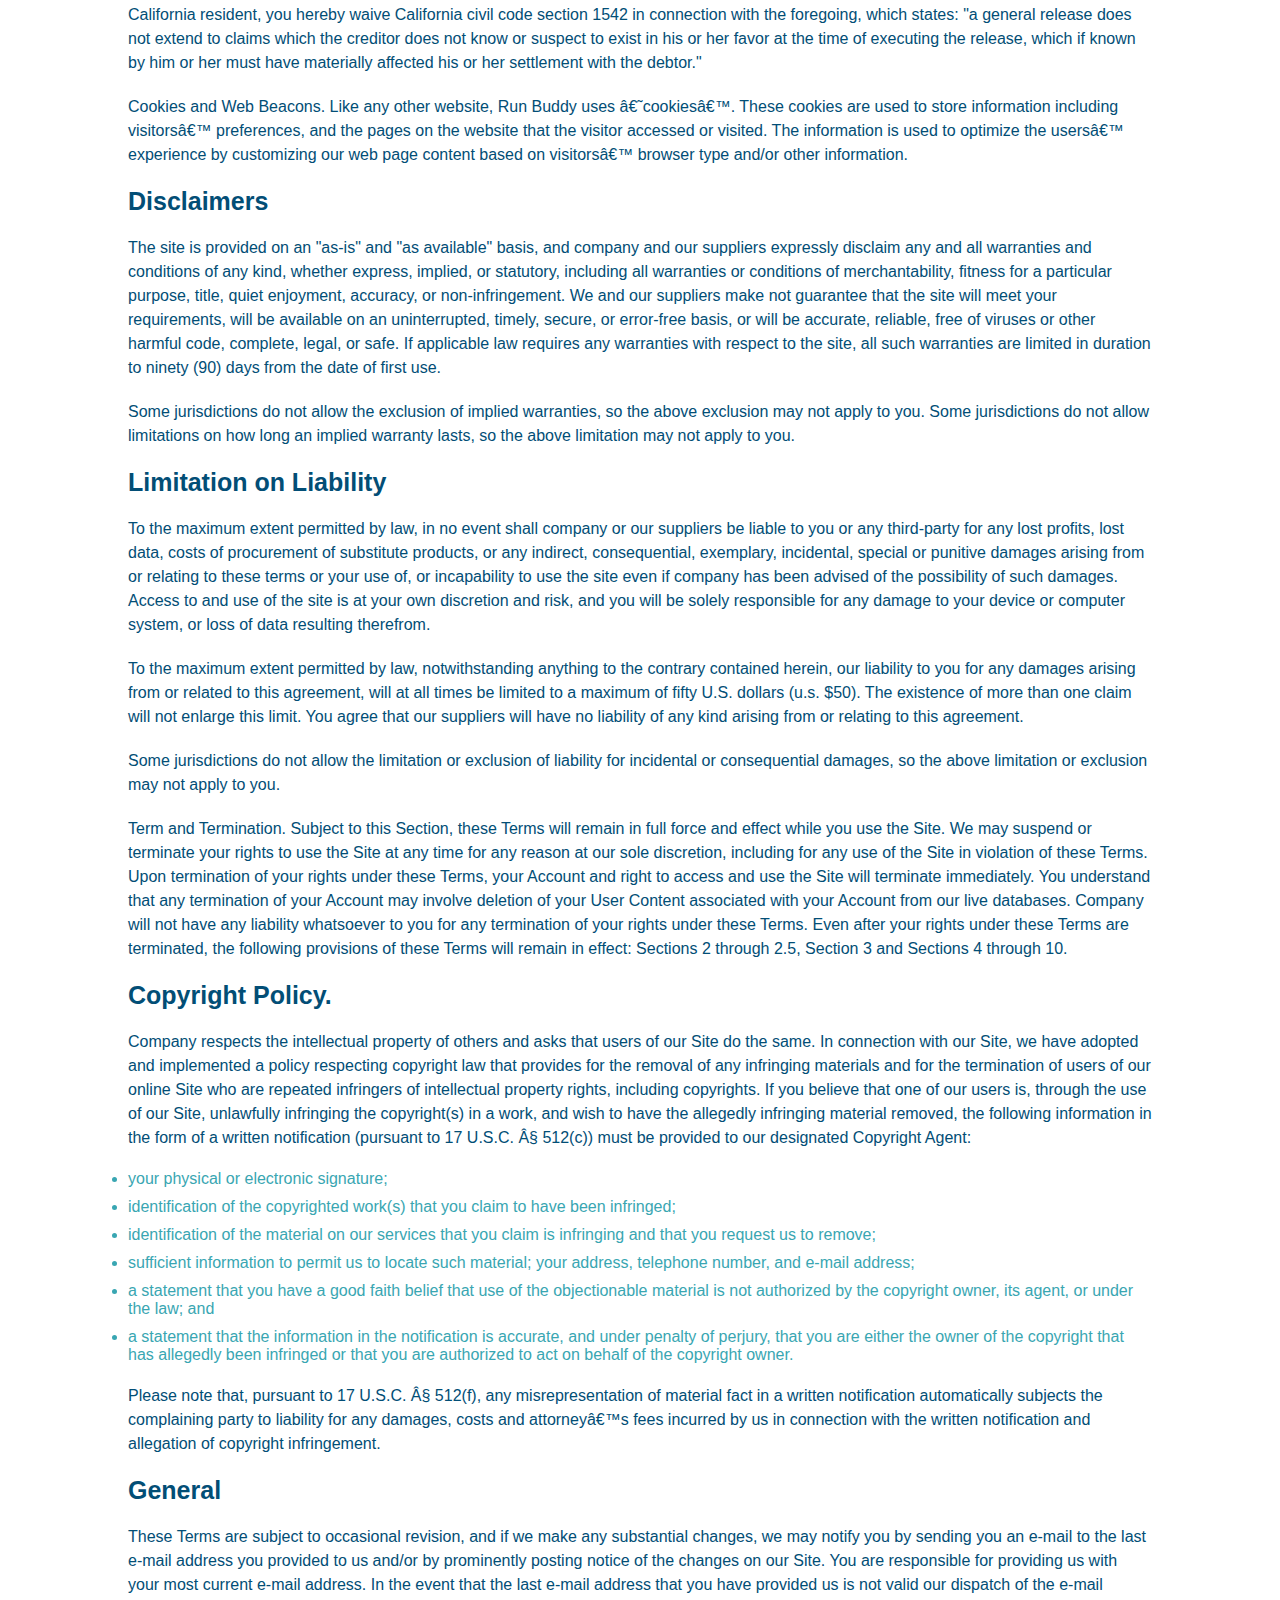
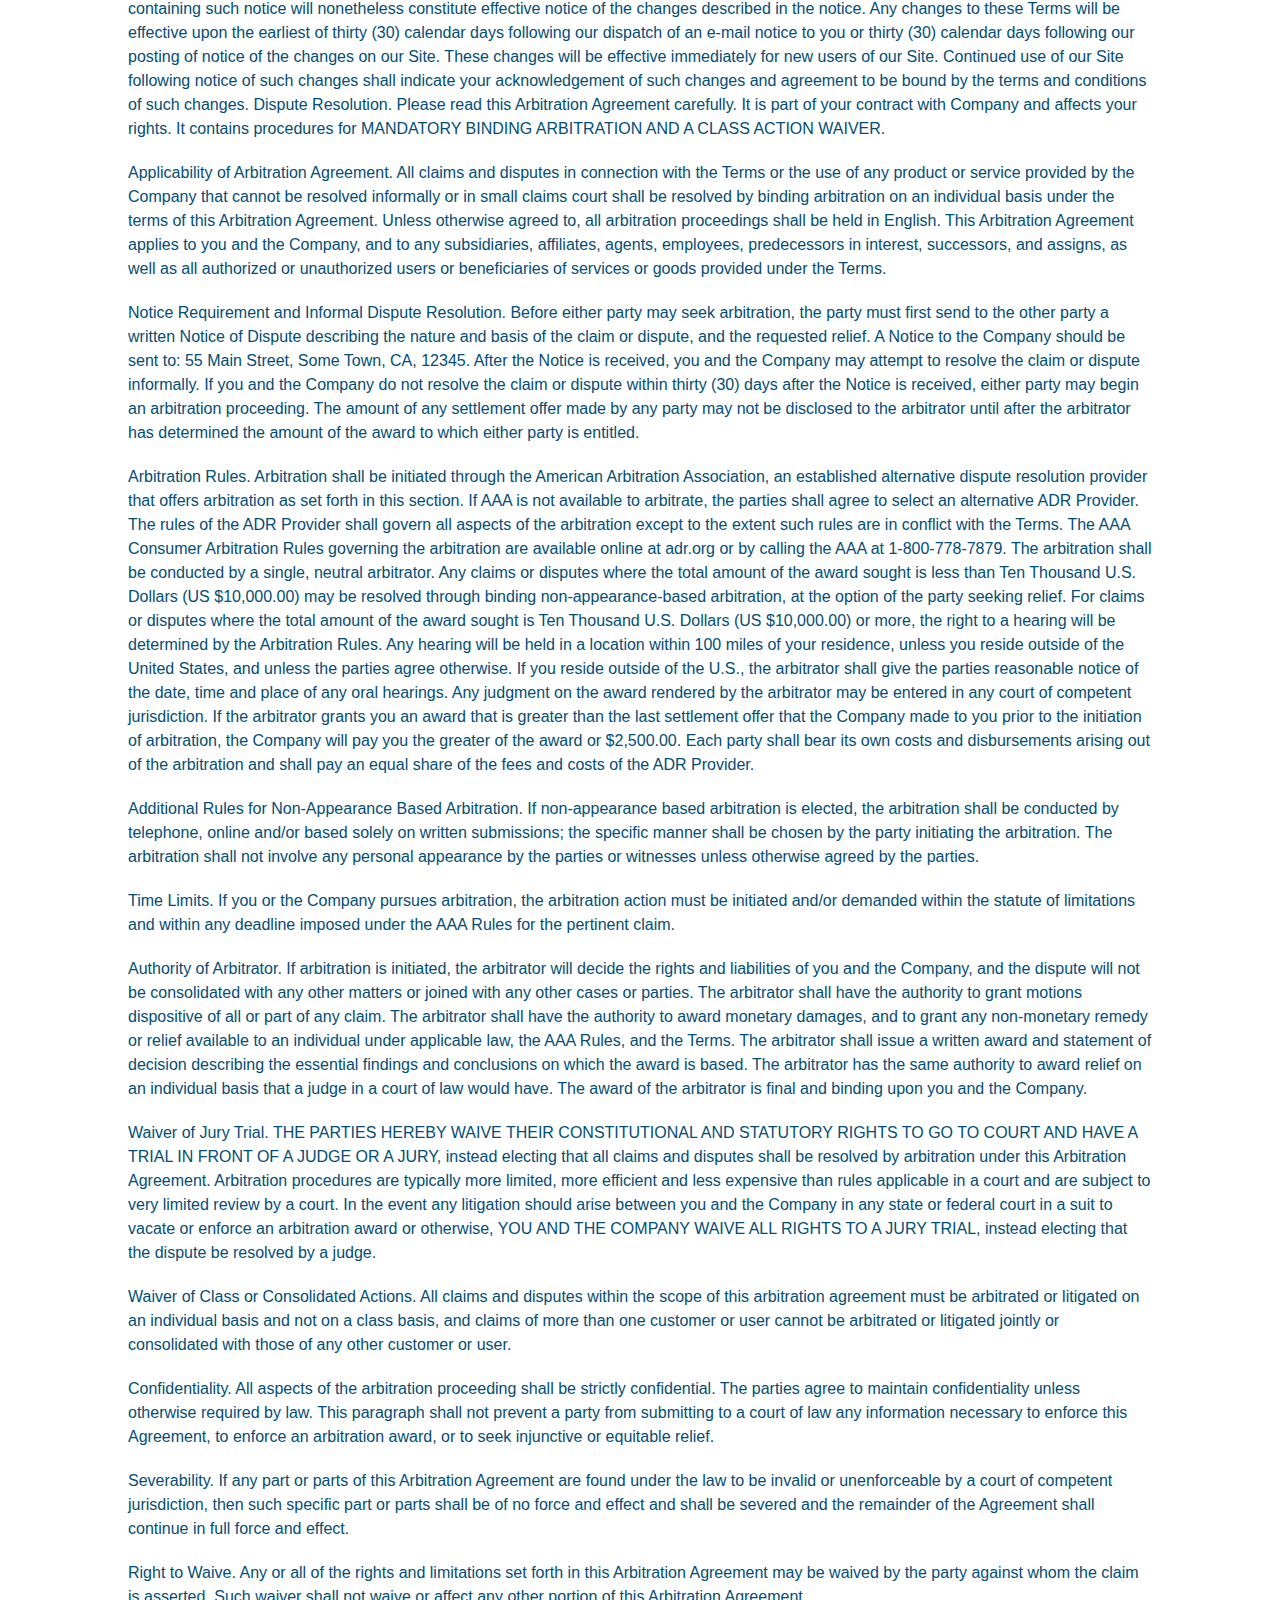
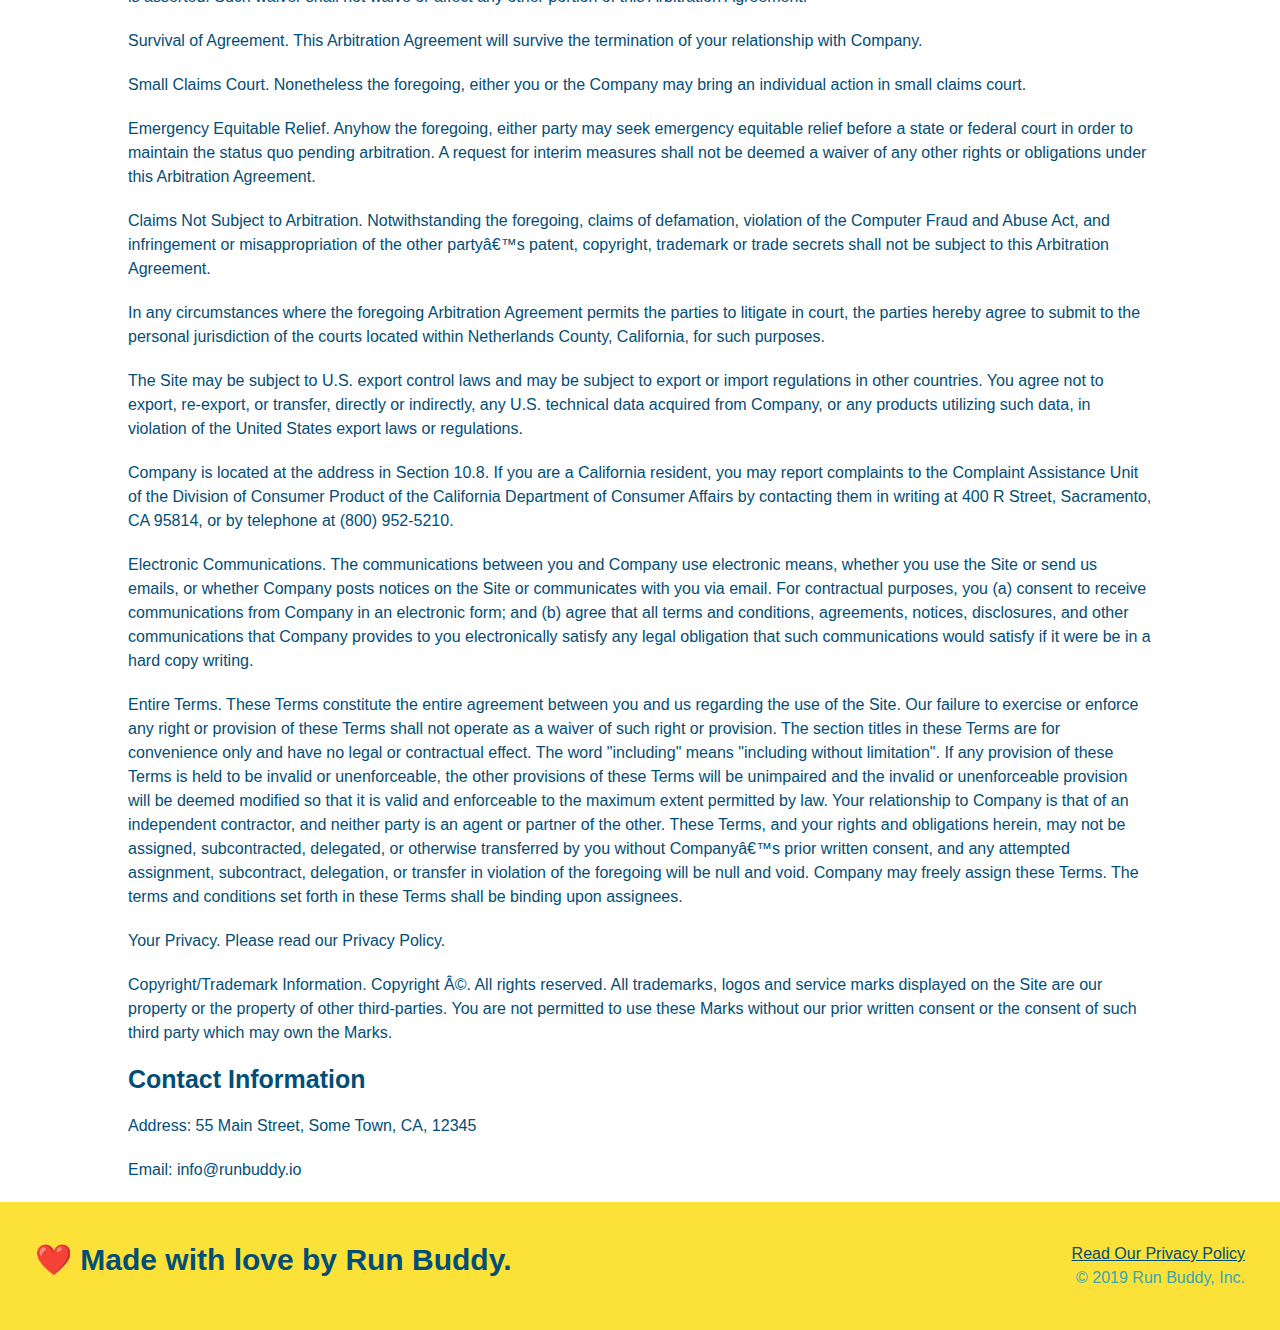
==== commit 7390cd16: "run buddy mobile responsive" ====
--- a/privacy-policy.html
+++ b/privacy-policy.html
@@ -3,8 +3,10 @@
   <head>
     <meta charset="UTF-8" />
     <title>Privacy Policy - Run Buddy</title>
-    <link rel="stylesheet" href="./assets/css/secondary-styles.css">
+    <link rel="stylesheet" href="/assets/css/secondary-styles.css">
     <link rel="stylesheet" href="./assets/css/style.css">
+    <meta name="viewport" content="width=device-width, initial-scale=1.0">
+
   </head>
   <body>
     
--- a/assets/css/style.css
+++ b/assets/css/style.css
@@ -11,6 +11,9 @@
 header {
   padding: 20px 35px;
   background-color: #39a6b2;
+  display: flex;
+  justify-content: space-between;
+  flex-wrap: wrap;
 }
 
 header h1 {
@@ -18,7 +21,6 @@
   font-size: 36px;
   color: #fce138;
   margin: 0;
-  display: inline;
 }
 
 header a {
@@ -27,35 +29,39 @@
 }
 
 header nav {
-  float: right;
   margin: 7px 0;
 }
 
-header nav ul li {
-  display: inline;
+header nav ul {
+  display: flex;
+  flex-wrap: wrap;
+  justify-content: space-between;
+  align-items: center;
+  list-style: none;
 }
 
 header nav ul li a {
-  margin: 0 30px;
+  padding: 10px 15px;
   font-weight: lighter;
-  font-size: 22px;
+  font-size: 1.55vw;
 }
 
 footer {
   background: #fce138;
   width: 100%;
   padding: 40px 35px;
+  display: flex;
+  justify-content: space-between;
+  flex-wrap: wrap;
 }
 
 footer h2 {
-  display: inline;
   color: #024e76;
   font-size: 30px;
   margin: 0;
 }
 
 footer div {
-  float: right;
   line-height: 1.5;
   text-align: right;
 }
@@ -69,22 +75,36 @@
 }
 
 .hero {
-  background-image: url("../imagesG/hero-bg.jpeg");
-  height: 600px;
+  align-items: flex-start;
+  background-image: url("/assets/imagesG/flipped-hero-image.jpeg");
   background-size: cover;
   background-position: center;
-  position: relative;
+  display: flex;
+  justify-content: center;
+  flex-wrap: wrap;
+}
+.hero-cta {
+  width: 35%;
+  text-align: left;
+  margin: 3.5%;
+  color: #fff;
+  font-size: 18px;
+  line-height: 1.2;
+}
+
+.hero-cta h2 {
+  font-style: italic;
+  font-size: 55px;
+  color: #fce138;
 }
 
 .hero-form {
   background-color: #fce138;
   padding: 20px;
-  width: 600px;
   color: #024e76;
   border: solid 3px #024e76;
-  position: absolute;
-  bottom: 120px;
-  right: 140px;
+  width: 40%;
+  margin: 3.5%;
 }
 
 .hero-form p {
@@ -115,10 +135,6 @@
   border: none;
   padding: 10px 20px;
   font-size: 16px;
-}
-
-.intro {
-  text-align: center;
 }
 
 .intro p {
@@ -127,6 +143,7 @@
   width: 80%;
   font-size: 20px;
   margin: 0 auto;
+  text-align: center;
 }
 
 .steps {
@@ -135,12 +152,13 @@
 }
 
 .section-title {
-  font-size: 55px;
-  color: #024e76;
-  margin-bottom: 35px;
-  padding: 0 100px 20px 100px;
-  display: inline-block;
+  font-size: 48px;
+  color: #024e76;
   border-bottom: 3px solid;
+  padding-bottom: 20px;
+  text-align: center;
+  margin: 0 auto 35px auto;
+  width: 50%;
 }
 
 .primary-border {
@@ -151,94 +169,105 @@
   border-color: #39a6b2;
 }
 
-.step div {
-  margin-bottom: 80px;
-}
-
-.steps img {
-  width: 15%;
-  margin: 10px 0;
-}
-
-.steps h3 {
+.step h3 {
   color: #024e76;
   font-size: 46px;
-  margin-top: 10px;
-}
-
-.steps p {
+  flex: 1 30%;
+}
+.step-info {
+  flex: 2 70%;
+  display: flex;
+  flex-wrap: wrap;
+  align-items: center;
+}
+.step-img {
+  flex: 1 12%;
+  margin-right: 20px;
+}
+.step-text {
+  flex: 12;
+}
+.step-img img {
+  max-width: 100%;
+}
+
+.step-text p {
   color: #39a6b2;
-  font-size: 23px;
-}
-
+  font-size: 18px;
+}
+.step-text h4 {
+  font-size: 26px;
+  line-height: 1.5;
+  color: #024e76;
+}
+.step {
+  margin: 50px auto;
+  padding-bottom: 50px;
+  width: 80%;
+  border-bottom: 1px solid #39a6b2;
+  display: flex;
+  flex-wrap: wrap;
+  align-items: center;
+  justify-content: space-between;
+}
+
+.trainer {
+  margin: 20px;
+  background: #024e76;
+  color: #fce138;
+  flex: 1;
+}
 .trainers {
-  text-align: center;
-}
-
-.trainer {
-  width: 900px;
-  margin: 0 auto 30px auto;
-  background: #024e76;
-  color: #fce138;
-  overflow: auto;
+  width: 100%;
+  margin: 0 auto;
+  display: flex;
+  flex-wrap: wrap;
+  justify-content: space-around;
 }
 
 .trainer img {
-  width: 35%;
-  float: left;
+  width: 100%;
 }
 
 .trainer-bio {
-  padding: 35px;
-  float: left;
-  width: 65%;
-}
-
-.text-left {
-  text-align: left;
-}
-
-.text-right {
-  text-align: right;
+  padding: 25px;
+  font-size: 17px;
+  line-height: 1.3;
 }
 
 .trainer-bio h3 {
-  font-size: 32px;
-  margin-bottom: 8px;
+  font-size: 28px;
 }
 
 .trainer-bio h4 {
   font-weight: lighter;
-  font-size: 26px;
-  margin-bottom: 25px;
-}
-
-.trainer-bio p {
-  font-size: 17px;
-  line-height: 1.3;
+  font-size: 22px;
+  margin-bottom: 15px;
 }
 
 .contact {
-  text-align: center;
   background: #024e76;
 }
 
 .contact h2 {
   color: #fce138;
 }
+.contact-info {
+  display: flex;
+  justify-content: space-between;
+  flex-wrap: wrap;
+}
+.contact-info > * {
+  flex: 1;
+  margin: 15px;
+}
 
 .contact-info iframe {
-  width: 400px;
   height: 400px;
   padding-right: 30px;
 }
 .contact-info div {
-  width: 410px;
-  display: inline-block;
-  vertical-align: top;
-  margin: 30px 0 0;
   color: white;
-  text-align: left;
 }
 
 .contact-info h3 {
@@ -249,11 +278,125 @@
 .contact-info p,
 .contact-info address {
   line-height: 1.5;
-  font-size: 20px;
+  font-size: 16px;
   font-style: normal;
   margin: 20px 0;
 }
+.contact-form input,
+.contact-form textarea {
+  border: 1px solid #024e76;
+  display: block;
+  padding: 7px 15px;
+  font-size: 16px;
+  color: #024e76;
+  width: 100%;
+  margin-bottom: 15px;
+  margin-top: 5px;
+}
+.contact-form button {
+  width: 100%;
+  border: none;
+  background: #fce138;
+  text-align: center;
+  padding: 15px 0;
+  font-size: 16px;
+}
 
 .contact-info a {
   color: #fce138;
 }
+
+.flex-row {
+  display: flex;
+}
+
+@media screen and (max-width: 980px) {
+  header {
+    padding-bottom: 0;
+    justify-content: center;
+  }
+  header h1 {
+    width: 100%;
+    text-align: center;
+  }
+  header nav ul {
+    margin-top: 20px;
+    width: 100%;
+    justify-content: center;
+  }
+  header nav ul li a {
+    font-size: 20px;
+  }
+  footer h2,
+  footer div {
+    text-align: center;
+    width: 100%;
+  }
+  .hero-cta,
+  .hero-form {
+    width: 100%;
+  }
+  .hero-cta {
+    text-align: center;
+  }
+  .section-title {
+    width: 80%;
+  }
+  .trainer {
+    flex: 0 70%;
+  }
+
+  .contact-info iframe {
+    flex: 1 100%;
+  }
+}
+
+@media screen and (max-width: 768px) {
+  section {
+    padding: 30px 15px;
+  }
+  .step h3 {
+    flex: 1 100%;
+    text-align: center;
+  }
+
+  .step-info {
+    flex: 2 100%;
+    text-align: center;
+    justify-content: center;
+  }
+  .step-img {
+    flex: 0 32%;
+    margin-right: 0;
+    margin-top: 15px;
+    margin-bottom: 15px;
+  }
+  .step-text {
+    flex: 100%;
+  }
+}
+
+@media screen and (max-width: 575px) {
+  .hero-form button {
+    width: 100%;
+  }
+  .section-title {
+    width: 95%;
+  }
+  .intro p {
+    width: 100%;
+  }
+  .trainer {
+    flex: 0 100%;
+  }
+  .contact-info {
+    text-align: center;
+  }
+  .contact-info > * {
+    flex: 0 100%;
+  }
+
+  .contact-form {
+    order: 3;
+  }
+}
